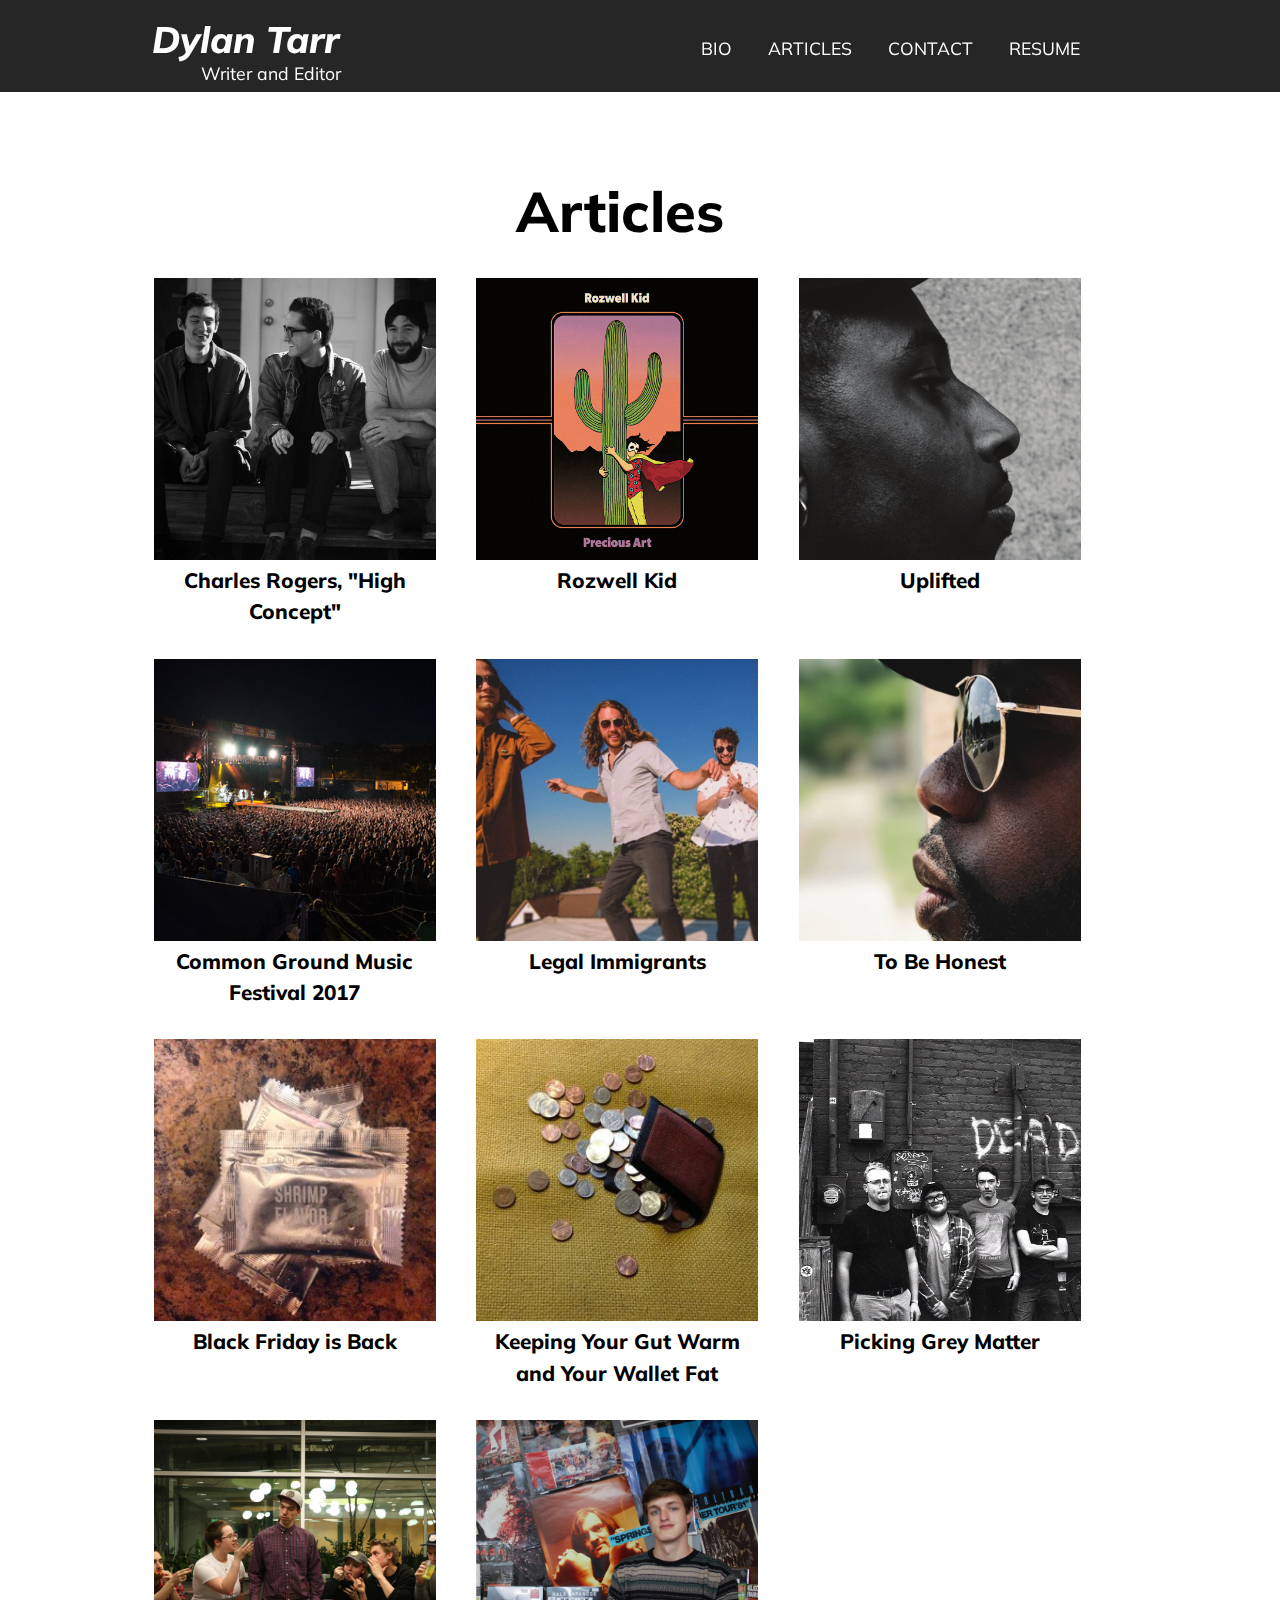
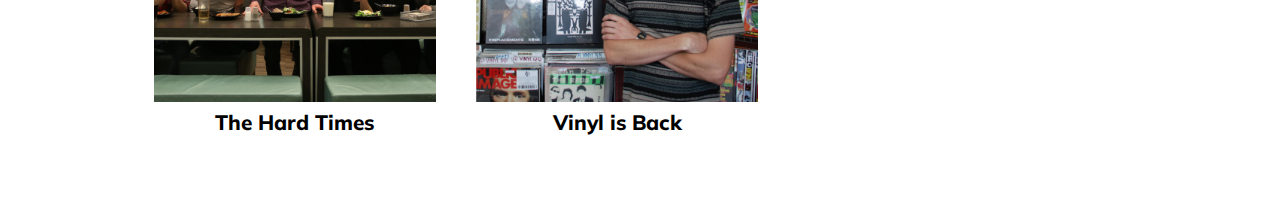
==== dylantarr/index.html @ f25cfcbd "target blanks on article page" ====
<!DOCTYPE html>
<html>
    <head>
        <meta name="viewport" content="width=device-width, initial-scale=1.0, maximum-scale=1.0, minimum-scale=1.0" />
        <title>Dylan Tarr</title>
        <link href="https://fonts.googleapis.com/css?family=Muli:300,300i,400,800,800i" rel="stylesheet"> 
        <link href="./styles/style.css" type="text/css" rel="stylesheet"/>
        <link href="./styles/header.css" type="text/css" rel="stylesheet"/>
    </head>

    <body>
        <!-- HEADER -->
        <header>
            <nav>
                <div class="logo-box">
                    <a href="./index.html" class="logo">Dylan Tarr</a>
                    <a href="./index.html" class="sub-logo">Writer and Editor</a>
                </div>
                <div class="nav-links">
                    <a href="./bio.html">Bio</a>
                    <a href="./index.html">Articles</a>
                    <a href="mailto:dylantarr1251@gmail.com">Contact</a>
                    <a href="./resume.html">Resume</a>
                </div>
            </nav>
        </header>
        <!-- END HEADER -->

        <!-- CONTENT -->
        <section class="articles">
            <h1>Articles</h1>
            <!-- 1 -->
            <div>
                <a href="./charles-rogers-high-concept.html" target="_blank">
                    <figure>
                        <img src="./images/charles-rogers.jpg" alt="Charles Rogers"/>
                        <div class="overlay">
                            <div class="overlay-text">read</div>
                        </div>
                    </figure>
                    <h2>Charles Rogers, "High Concept"</h2>
                </a>
            </div>
            <!-- 2 -->
            <div>
                <a href="http://lansingcitypulse.com/article-15027-Precious-Sounds.html" target="_blank">
                    <figure>
                        <img src="./images/rozwell-kid.jpg" alt="Rozwell Kid"/>
                        <div class="overlay">
                            <div class="overlay-text">read</div>
                        </div>
                    </figure>
                    <h2>Rozwell Kid</h2>
                </a>
            </div>
            <!-- 3 -->
            <div>
                <a href="http://lansingcitypulse.com/article-14981-UPLIFTING.html" target="_blank">
                    <figure>
                        <img src="./images/mikeyy-austin.jpg" alt="Mikeyy Austin"/>
                        <div class="overlay">
                            <div class="overlay-text">read</div>
                        </div>
                    </figure>
                    <h2>Uplifted</h2>
                </a>
            </div>
            <!-- 4 -->
            <div>
                <a href="http://lansingcitypulse.com/article-15033-Common-Ground-Music-Festival-2017-Daily-Blog-Day-3.html" target="_blank">
                    <figure>
                        <img src="./images/common-ground.jpg" alt="Common Ground 2017"/>
                        <div class="overlay">
                            <div class="overlay-text">read</div>
                        </div>
                    </figure>
                    <h2>Common Ground Music Festival 2017</h2>
                </a>
            </div>
            <!-- 5 -->
            <div>
                <a href="http://lansingcitypulse.com/article-15020-The-Legal-Immigrants-Q-&-A.html" target="_blank">
                    <figure>
                        <img src="./images/legal-immigrants.jpg" alt="Legal Immigrants"/>
                        <div class="overlay">
                            <div class="overlay-text">read</div>
                        </div>
                    </figure>
                    <h2>Legal Immigrants</h2>
                </a>
            </div>
            <!-- 6 -->
            <div>
                <a href="http://lansingcitypulse.com/article-15105-To-be-honest.html" target="_blank">
                    <figure>
                        <img src="./images/sareem.jpg" alt="To Be Honest"/>
                        <div class="overlay">
                            <div class="overlay-text">read</div>
                        </div>
                    </figure>
                    <h2>To Be Honest</h2>
                </a>
            </div>
            <!-- 7 -->
            <div>
                <a href="https://myingmag.com/blogging/black-friday-is-back./" target="_blank">
                    <figure>
                        <img src="./images/black-friday.jpg" alt="Black Friday"/>
                        <div class="overlay">
                            <div class="overlay-text">read</div>
                        </div>
                    </figure>
                    <h2>Black Friday is Back</h2>
                </a>
            </div>
            <!-- 8 -->
            <div>
                <a href="http://myingmag.com/blogging/keeping-your-gut-warm-and-your-wallet-fat./" target="_blank">
                    <figure>
                        <img src="./images/fat-wallet.jpg" alt="Wallet"/>
                        <div class="overlay">
                            <div class="overlay-text">read</div>
                        </div>
                    </figure>
                    <h2>Keeping Your Gut Warm and Your Wallet Fat</h2>
                </a>
            </div>
            <div>
                <a href="http://lansingcitypulse.com/article-15170-Picking-Grey-Matter.html" target="_blank">
                    <figure>
                        <img src="./images/grey-matter.jpg" alt="Grey Matter"/>
                        <div class="overlay">
                            <div class="overlay-text">read</div>
                        </div>
                    </figure>
                    <h2>Picking Grey Matter</h2>
                </a>
            </div>
            <!-- 9 -->
            <div>
                <a href="http://thehardtimes.net/music/frontman-vows-bandmate-will-betray-last-dinner-tour./" target="_blank">
                    <figure>
                        <img src="./images/frontman-article.jpg" alt="The Hard Times"/>
                        <div class="overlay">
                            <div class="overlay-text">read</div>
                        </div>
                    </figure>
                    <h2>The Hard Times</h2>
                </a>
            </div>
            <!-- 10 -->
            <!-- 11 -->
            <div>
                <a href="http://myingmag.com/columns/vinyl-is-back-in-a-big-way./" target="_blank">
                    <figure>
                        <img src="./images/vinyl.jpg" alt="Vinyl"/>
                        <div class="overlay">
                            <div class="overlay-text">read</div>
                        </div>
                    </figure>
                    <h2>Vinyl is Back</h2>
                </a>
            </div>
        </section>

    </body>
</html>
---- dylantarr/styles/style.css ----
* {
    margin: 0;
    padding: 0;
}

/* BODY STYLES */
body {
    background-color: #FFF;
    margin: 0 auto;
    width: 100%;
}

h1, h2, a, p {
    font-family: 'Muli', sans-serif;
}

a {
    text-decoration: none;
}
/* END BODY STYLES */

/* SECTION STYLES */
section {
    margin: 11rem auto 1rem;
    width: 100%;
    position: relative;
}

section h1 {
    text-align: center;
    font-size: 3.5em;
    font-weight: 800;
    margin-bottom: 2rem;
    width: 96%;
}

section > div {
    width: 29%;
    float: left;
    color: #fff;
    text-align: center;
    margin-left: 2.5%;
}

section > div:nth-child(3n+2) {
    clear: both;
}

section a {
    text-decoration: none;
    color: black;
    font-size: 1.3em;
    font-weight: bold;
}

section figure {
    position: relative;
    width: 95%;
    text-align: center;
}

section img {
    width: 100%;
}

section h2 {
    text-align: center;
    font-size: 1em;
    font-weight: 800;
    line-height: 1.5em;
    height: 4.5em;
    width: 95%;
    overflow-x: hidden;
    text-overflow: ellipsis;
}

.overlay {
    position: absolute;
    top: 0;
    bottom: 0;
    left: 0;
    right: 0;
    height: 98.5%;
    width: 100%;
    opacity: 0;
    transition: .5s ease;
    background-color: rgba(0, 0, 0, .85);
  }
  
  section a:hover .overlay {
    opacity: 1;
  }
  
  .overlay-text {
    color: white;
    position: absolute;
    top: 50%;
    left: 50%;
    transform: translate(-50%, -50%);
    /* -ms-transform: translate(-50%, -50%); */
    text-transform: uppercase;
  }

/* END SECTION STYLES */

/* ARTICLE TEXT */
.article-content {
    width: 100%;
}
.article-content img {
    width: 100%;
    display: block;
    margin: 0 auto;
    background-size: cover;
}
.article-content p {
    width: 80%;
    line-height: 1.33em;
    font-weight: 300;
    margin-bottom: 1rem;
    margin-left: 8%;
}
/* END ARTICLE TEXT */



/* MEDIA QUERIES */
@media screen and (min-width: 750px) {
    body {
        max-width: 1024px;
    }
}

@media screen and (max-width: 750px) {
    body {
        min-width: 320px;
    }

    section {
        width: 100%;
        margin: 10 0;
        width: 95%;
        display: flex;
        flex-direction: column;
        justify-content: center;
        align-items: center;
    }

    section > div {
        width: 100%;
        max-width: 340px;
        margin-left: 1rem;
    }

    section > div:nth-child(3n+2) {
        clear: none;
    }

    section h2 {
        font-size: .9em;
        text-align: center;
        font-weight: 600;
    }

    .nav-links a:last-child {
        margin-right: 0;
    }

    .article-content h1 {
        font-size: 2em;
    }
}
---- dylantarr/styles/header.css ----
/* HEADER STYLES */
header {
    background-color: rgba(0, 0, 0, .85);
    margin: 0 auto;
    position: fixed;
    width: 100%;
    top: 0;
    left: 0;
    z-index: 5;
    padding-bottom: .5rem;
}

header nav {
    margin: 1rem auto;
    max-width: 1024px;
}

.nav-links a:last-child {
    margin-right: 2rem;
}

nav > div > a {
    color: white;
    opacity: initial;
    cursor: pointer;
    opacity: 100%;
}

.logo-box {
    float: left;
    margin-left: 1.5rem;
}

.logo {
    font-size: 2.3em;
    font-weight: 800;
    font-style: italic;
}

.sub-logo {
    font-size: 1.1em;
    display: block;
    text-align: center; 
    padding-left: 1.6rem;
    width: 100%;
}

.nav-links {
    top: 1.3rem;
    position: relative;
    float: right;
    margin-right: 1.5rem;
}

.nav-links a {
    font-size: 1.1em;
    padding: 2rem 1rem;
    text-transform: uppercase;
}

/* HEADER TRANSITIONS */
nav div, .nav-links, .nav-links a {
    transition: .5s;
    transition-delay: .1s;
    transform: translateZ(0);
}
nav:hover div, .nav-links:hover a {
    opacity: .25;
    transition: .3s;
    transform: translateZ(0);
}

nav div:hover, .nav-links a:hover {
    opacity: 1;
    transition: .3s;
    transform: translateZ(0);
}
/* END HEADER STYLES */

/* MEDIA QUERIES */
@media screen and (max-width: 750px) {
    header {
        padding-bottom: 2rem;
        text-align: center;
    }

    .logo-box, .nav-links {
        width: 100%;
        text-align: center;
        margin: .3rem auto 0;
    }

    .logo {
        font-size: 1.7em;
    }

    .sub-logo {
        width: 100%;
        padding: 0;
    }

    .sub-logo, .nav-links {
        font-size: .9em;
    }

    .nav-links {
        margin: 0;
    }

    .nav-links a {
        padding-top: 0;
        padding-bottom: 0;
        line-height: 2em;
    }
}
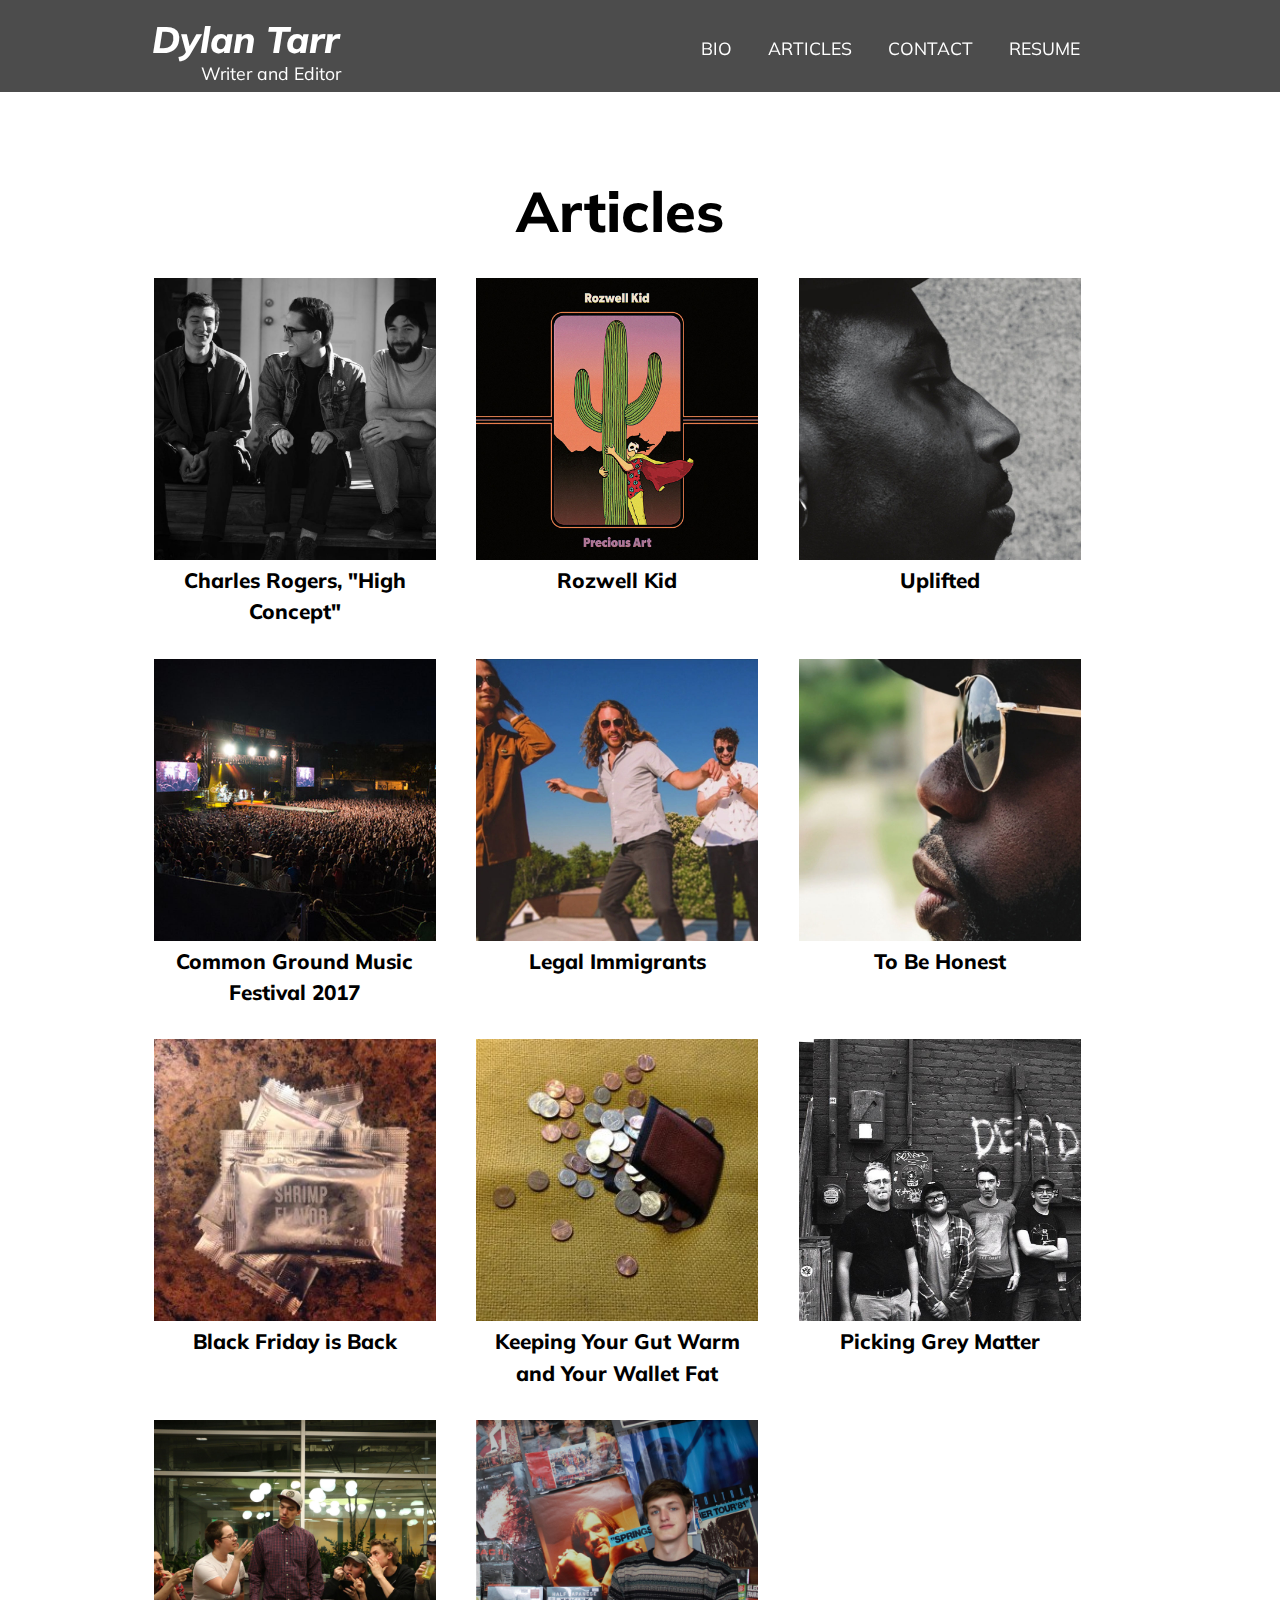
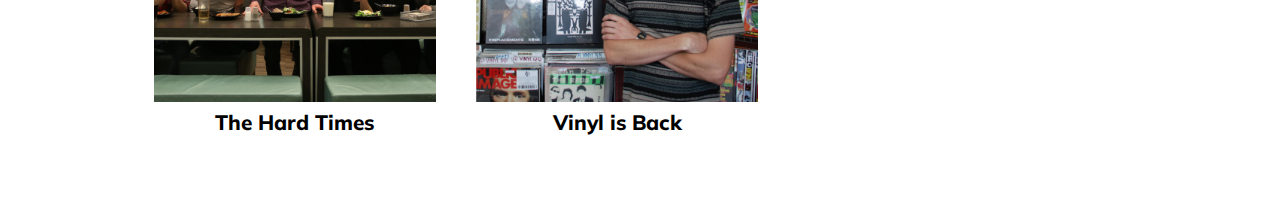
==== commit 0a31998e: "fixed charles rogers thumbnail issue on articles.html" ====
--- a/dylantarr/index.html
+++ b/dylantarr/index.html
@@ -2,8 +2,8 @@
 <html>
     <head>
         <meta name="viewport" content="width=device-width, initial-scale=1.0, maximum-scale=1.0, minimum-scale=1.0" />
-        <title>Dylan Tarr</title>
-        <link href="https://fonts.googleapis.com/css?family=Muli:300,300i,400,800,800i" rel="stylesheet"> 
+        <title>Articles - Dylan Tarr</title>
+        <link href="https://fonts.googleapis.com/css?family=Muli:300,300i,400,800,800i" rel="stylesheet">
         <link href="./styles/style.css" type="text/css" rel="stylesheet"/>
         <link href="./styles/header.css" type="text/css" rel="stylesheet"/>
     </head>
@@ -19,7 +19,7 @@
                 <div class="nav-links">
                     <a href="./bio.html">Bio</a>
                     <a href="./index.html">Articles</a>
-                    <a href="mailto:dylantarr1251@gmail.com">Contact</a>
+                    <a href="./contact.html">Contact</a>
                     <a href="./resume.html">Resume</a>
                 </div>
             </nav>
@@ -33,7 +33,7 @@
             <div>
                 <a href="./charles-rogers-high-concept.html" target="_blank">
                     <figure>
-                        <img src="./images/charles-rogers.jpg" alt="Charles Rogers"/>
+                        <img src="./images/charles-rogers-thumbnail.jpg" alt="Charles Rogers"/>
                         <div class="overlay">
                             <div class="overlay-text">read</div>
                         </div>
@@ -164,4 +164,4 @@
         </section>
 
     </body>
-</html>+</html>
--- a/dylantarr/styles/style.css
+++ b/dylantarr/styles/style.css
@@ -84,13 +84,13 @@
     width: 100%;
     opacity: 0;
     transition: .5s ease;
-    background-color: rgba(0, 0, 0, .85);
+    background-color: rgba(0, 0, 0, .7);
   }
-  
+
   section a:hover .overlay {
     opacity: 1;
   }
-  
+
   .overlay-text {
     color: white;
     position: absolute;
@@ -103,25 +103,15 @@
 
 /* END SECTION STYLES */
 
-/* ARTICLE TEXT */
-.article-content {
+/* CONTACT TEXT */
+.contact-text {
+    color: black;
+    text-align: center;
     width: 100%;
+    font-size: 1.5em;
+    margin: 4rem 0 0 -1rem;
 }
-.article-content img {
-    width: 100%;
-    display: block;
-    margin: 0 auto;
-    background-size: cover;
-}
-.article-content p {
-    width: 80%;
-    line-height: 1.33em;
-    font-weight: 300;
-    margin-bottom: 1rem;
-    margin-left: 8%;
-}
-/* END ARTICLE TEXT */
-
+/* END CONTACT TEXT */
 
 
 /* MEDIA QUERIES */
@@ -165,8 +155,4 @@
     .nav-links a:last-child {
         margin-right: 0;
     }
-
-    .article-content h1 {
-        font-size: 2em;
-    }
-}+}
--- a/dylantarr/styles/header.css
+++ b/dylantarr/styles/header.css
@@ -1,6 +1,6 @@
 /* HEADER STYLES */
 header {
-    background-color: rgba(0, 0, 0, .85);
+    background-color: rgba(0, 0, 0, .7);
     margin: 0 auto;
     position: fixed;
     width: 100%;
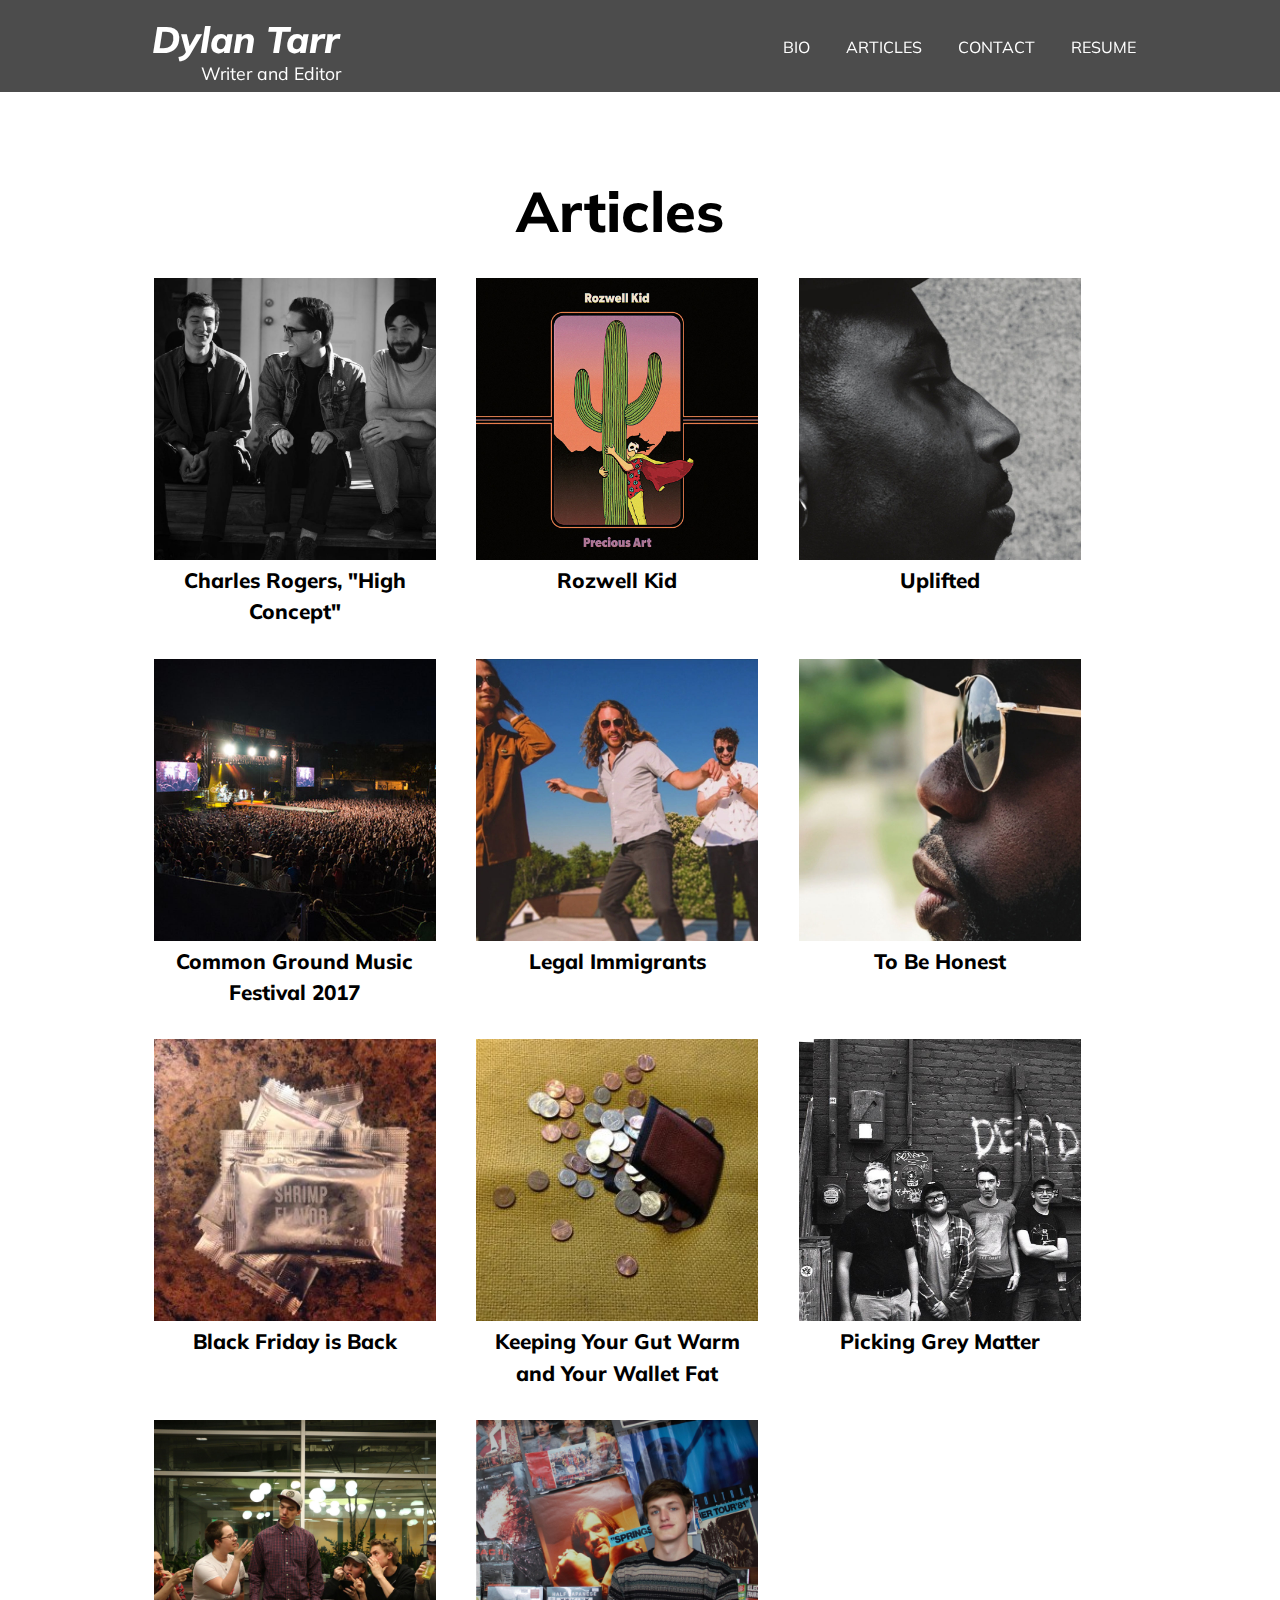
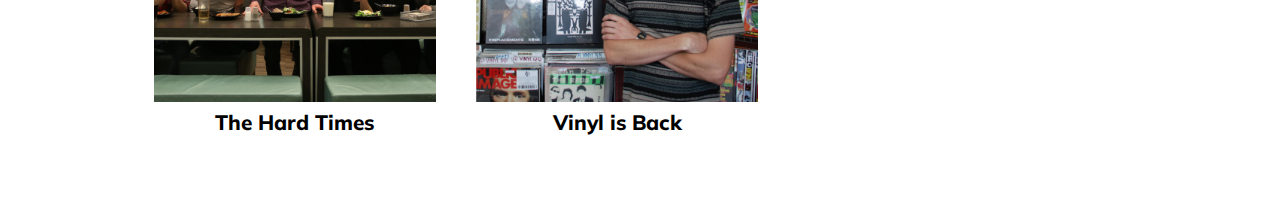
==== commit f0633b0e: "changed header stuff for index.html and header.css; made it a list" ====
--- a/dylantarr/index.html
+++ b/dylantarr/index.html
@@ -17,10 +17,12 @@
                     <a href="./index.html" class="sub-logo">Writer and Editor</a>
                 </div>
                 <div class="nav-links">
-                    <a href="./bio.html">Bio</a>
-                    <a href="./index.html">Articles</a>
-                    <a href="./contact.html">Contact</a>
-                    <a href="./resume.html">Resume</a>
+                  <ul>
+                    <li><a href="./bio.html">Bio</a></li>
+                    <li><a href="./index.html">Articles</a></li>
+                    <li><a href="./contact.html">Contact</a></li>
+                    <li><a href="./resume.html">Resume</a></li>
+                  </ul>
                 </div>
             </nav>
         </header>
--- a/dylantarr/styles/style.css
+++ b/dylantarr/styles/style.css
@@ -151,8 +151,4 @@
         text-align: center;
         font-weight: 600;
     }
-
-    .nav-links a:last-child {
-        margin-right: 0;
-    }
 }
--- a/dylantarr/styles/header.css
+++ b/dylantarr/styles/header.css
@@ -15,15 +15,41 @@
     max-width: 1024px;
 }
 
-.nav-links a:last-child {
-    margin-right: 2rem;
+nav a {
+  color: white;
 }
 
-nav > div > a {
-    color: white;
-    opacity: initial;
-    cursor: pointer;
-    opacity: 100%;
+.nav-links {
+  cursor: pointer;
+}
+
+.nav-links ul {
+  float: right;
+  text-transform: uppercase;
+  list-style-type: none;
+}
+
+.nav-links li {
+  display: inline;
+}
+
+.nav-links li {
+  color: white;
+  position: relative;
+  font-size: 1em;
+  display: inline-block;
+}
+
+.nav-links a {
+  width: 100%;
+  height: 100%;
+  padding: 1.3rem 0;
+  display: block;
+  text-align: center;
+}
+
+.nav-links a:last-child {
+  margin-right: 2rem;
 }
 
 .logo-box {
@@ -40,37 +66,24 @@
 .sub-logo {
     font-size: 1.1em;
     display: block;
-    text-align: center; 
+    text-align: center;
     padding-left: 1.6rem;
     width: 100%;
 }
 
-.nav-links {
-    top: 1.3rem;
-    position: relative;
-    float: right;
-    margin-right: 1.5rem;
-}
-
-.nav-links a {
-    font-size: 1.1em;
-    padding: 2rem 1rem;
-    text-transform: uppercase;
-}
-
 /* HEADER TRANSITIONS */
-nav div, .nav-links, .nav-links a {
+nav div, .nav-links, .nav-links li {
     transition: .5s;
     transition-delay: .1s;
     transform: translateZ(0);
 }
-nav:hover div, .nav-links:hover a {
+nav:hover div, .nav-links:hover li {
     opacity: .25;
     transition: .3s;
     transform: translateZ(0);
 }
 
-nav div:hover, .nav-links a:hover {
+nav div:hover, .nav-links li:hover {
     opacity: 1;
     transition: .3s;
     transform: translateZ(0);
@@ -85,8 +98,7 @@
     }
 
     .logo-box, .nav-links {
-        width: 100%;
-        text-align: center;
+        /*width: 100%;*/
         margin: .3rem auto 0;
     }
 
@@ -105,6 +117,8 @@
 
     .nav-links {
         margin: 0;
+        float: right;
+        display: inline-block;
     }
 
     .nav-links a {
@@ -112,4 +126,4 @@
         padding-bottom: 0;
         line-height: 2em;
     }
-}+}
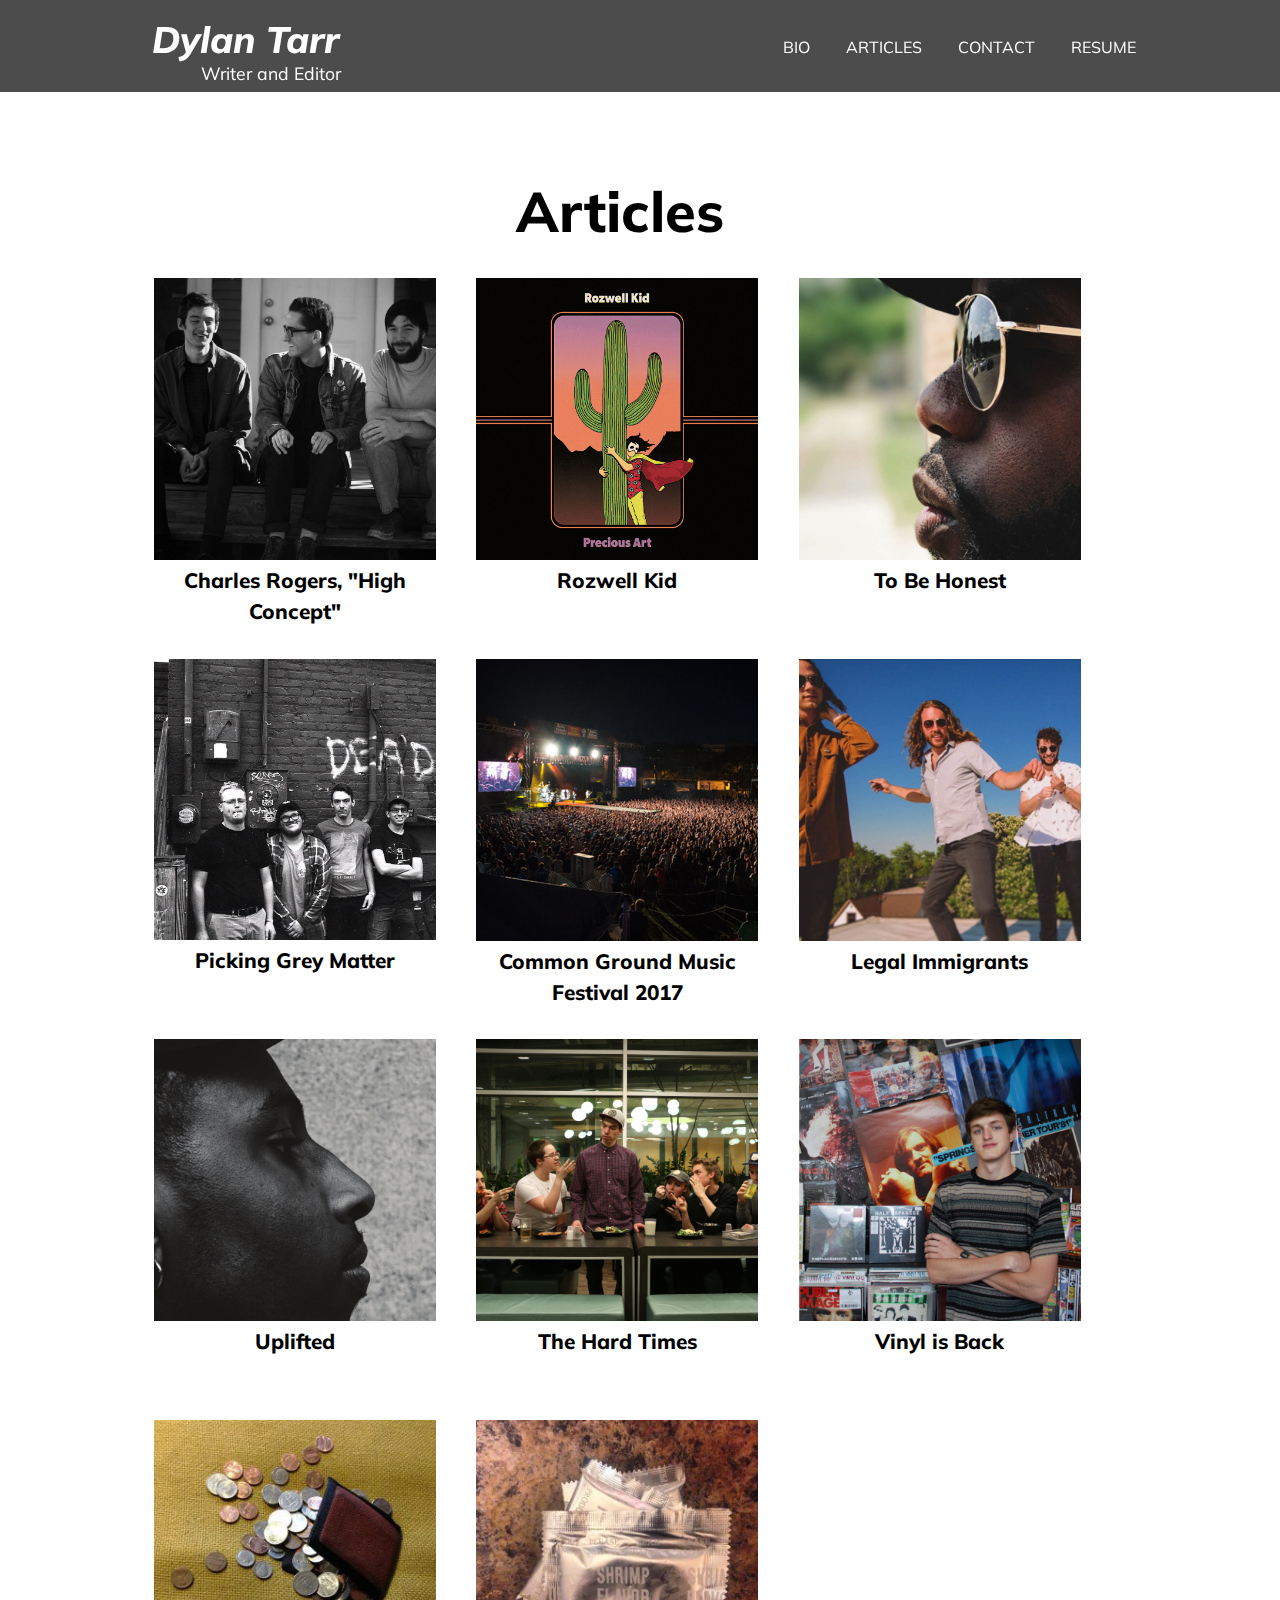
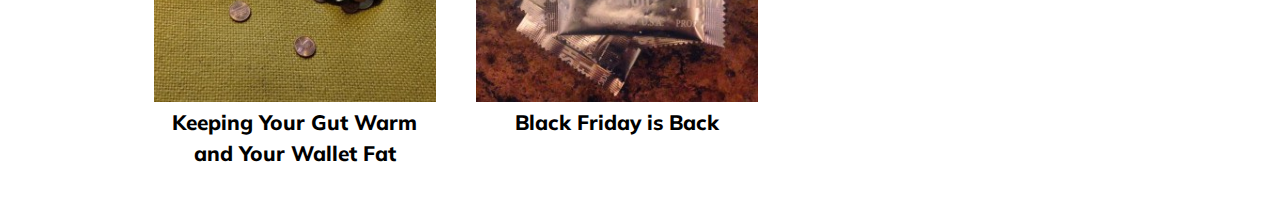
==== commit c8bacad6: "re-ordered articles on index.html" ====
--- a/dylantarr/index.html
+++ b/dylantarr/index.html
@@ -17,7 +17,13 @@
                     <a href="./index.html" class="sub-logo">Writer and Editor</a>
                 </div>
                 <div class="nav-links">
-                  <ul>
+                  <label for="show-menu" class="show-menu">
+                    <div></div>
+                    <div></div>
+                    <div></div>
+                  </label>
+                  <input id="show-menu" role="button" type="checkbox">
+                  <ul id="menu">
                     <li><a href="./bio.html">Bio</a></li>
                     <li><a href="./index.html">Articles</a></li>
                     <li><a href="./contact.html">Contact</a></li>
@@ -31,7 +37,6 @@
         <!-- CONTENT -->
         <section class="articles">
             <h1>Articles</h1>
-            <!-- 1 -->
             <div>
                 <a href="./charles-rogers-high-concept.html" target="_blank">
                     <figure>
@@ -43,7 +48,6 @@
                     <h2>Charles Rogers, "High Concept"</h2>
                 </a>
             </div>
-            <!-- 2 -->
             <div>
                 <a href="http://lansingcitypulse.com/article-15027-Precious-Sounds.html" target="_blank">
                     <figure>
@@ -55,43 +59,6 @@
                     <h2>Rozwell Kid</h2>
                 </a>
             </div>
-            <!-- 3 -->
-            <div>
-                <a href="http://lansingcitypulse.com/article-14981-UPLIFTING.html" target="_blank">
-                    <figure>
-                        <img src="./images/mikeyy-austin.jpg" alt="Mikeyy Austin"/>
-                        <div class="overlay">
-                            <div class="overlay-text">read</div>
-                        </div>
-                    </figure>
-                    <h2>Uplifted</h2>
-                </a>
-            </div>
-            <!-- 4 -->
-            <div>
-                <a href="http://lansingcitypulse.com/article-15033-Common-Ground-Music-Festival-2017-Daily-Blog-Day-3.html" target="_blank">
-                    <figure>
-                        <img src="./images/common-ground.jpg" alt="Common Ground 2017"/>
-                        <div class="overlay">
-                            <div class="overlay-text">read</div>
-                        </div>
-                    </figure>
-                    <h2>Common Ground Music Festival 2017</h2>
-                </a>
-            </div>
-            <!-- 5 -->
-            <div>
-                <a href="http://lansingcitypulse.com/article-15020-The-Legal-Immigrants-Q-&-A.html" target="_blank">
-                    <figure>
-                        <img src="./images/legal-immigrants.jpg" alt="Legal Immigrants"/>
-                        <div class="overlay">
-                            <div class="overlay-text">read</div>
-                        </div>
-                    </figure>
-                    <h2>Legal Immigrants</h2>
-                </a>
-            </div>
-            <!-- 6 -->
             <div>
                 <a href="http://lansingcitypulse.com/article-15105-To-be-honest.html" target="_blank">
                     <figure>
@@ -101,30 +68,6 @@
                         </div>
                     </figure>
                     <h2>To Be Honest</h2>
-                </a>
-            </div>
-            <!-- 7 -->
-            <div>
-                <a href="https://myingmag.com/blogging/black-friday-is-back./" target="_blank">
-                    <figure>
-                        <img src="./images/black-friday.jpg" alt="Black Friday"/>
-                        <div class="overlay">
-                            <div class="overlay-text">read</div>
-                        </div>
-                    </figure>
-                    <h2>Black Friday is Back</h2>
-                </a>
-            </div>
-            <!-- 8 -->
-            <div>
-                <a href="http://myingmag.com/blogging/keeping-your-gut-warm-and-your-wallet-fat./" target="_blank">
-                    <figure>
-                        <img src="./images/fat-wallet.jpg" alt="Wallet"/>
-                        <div class="overlay">
-                            <div class="overlay-text">read</div>
-                        </div>
-                    </figure>
-                    <h2>Keeping Your Gut Warm and Your Wallet Fat</h2>
                 </a>
             </div>
             <div>
@@ -138,7 +81,39 @@
                     <h2>Picking Grey Matter</h2>
                 </a>
             </div>
-            <!-- 9 -->
+            <div>
+                <a href="http://lansingcitypulse.com/article-15033-Common-Ground-Music-Festival-2017-Daily-Blog-Day-3.html" target="_blank">
+                    <figure>
+                        <img src="./images/common-ground.jpg" alt="Common Ground 2017"/>
+                        <div class="overlay">
+                            <div class="overlay-text">read</div>
+                        </div>
+                    </figure>
+                    <h2>Common Ground Music Festival 2017</h2>
+                </a>
+            </div>
+            <div>
+                <a href="http://lansingcitypulse.com/article-15020-The-Legal-Immigrants-Q-&-A.html" target="_blank">
+                    <figure>
+                        <img src="./images/legal-immigrants.jpg" alt="Legal Immigrants"/>
+                        <div class="overlay">
+                            <div class="overlay-text">read</div>
+                        </div>
+                    </figure>
+                    <h2>Legal Immigrants</h2>
+                </a>
+            </div>
+            <div>
+                <a href="http://lansingcitypulse.com/article-14981-UPLIFTING.html" target="_blank">
+                    <figure>
+                        <img src="./images/mikeyy-austin.jpg" alt="Mikeyy Austin"/>
+                        <div class="overlay">
+                            <div class="overlay-text">read</div>
+                        </div>
+                    </figure>
+                    <h2>Uplifted</h2>
+                </a>
+            </div>
             <div>
                 <a href="http://thehardtimes.net/music/frontman-vows-bandmate-will-betray-last-dinner-tour./" target="_blank">
                     <figure>
@@ -150,8 +125,6 @@
                     <h2>The Hard Times</h2>
                 </a>
             </div>
-            <!-- 10 -->
-            <!-- 11 -->
             <div>
                 <a href="http://myingmag.com/columns/vinyl-is-back-in-a-big-way./" target="_blank">
                     <figure>
@@ -163,6 +136,28 @@
                     <h2>Vinyl is Back</h2>
                 </a>
             </div>
+            <div>
+                <a href="http://myingmag.com/blogging/keeping-your-gut-warm-and-your-wallet-fat./" target="_blank">
+                    <figure>
+                        <img src="./images/fat-wallet.jpg" alt="Wallet"/>
+                        <div class="overlay">
+                            <div class="overlay-text">read</div>
+                        </div>
+                    </figure>
+                    <h2>Keeping Your Gut Warm and Your Wallet Fat</h2>
+                </a>
+            </div>
+            <div>
+                <a href="https://myingmag.com/blogging/black-friday-is-back./" target="_blank">
+                    <figure>
+                        <img src="./images/black-friday.jpg" alt="Black Friday"/>
+                        <div class="overlay">
+                            <div class="overlay-text">read</div>
+                        </div>
+                    </figure>
+                    <h2>Black Friday is Back</h2>
+                </a>
+            </div>
         </section>
 
     </body>
--- a/dylantarr/styles/style.css
+++ b/dylantarr/styles/style.css
@@ -10,7 +10,7 @@
     width: 100%;
 }
 
-h1, h2, a, p {
+h1, h2, a, p, .menu {
     font-family: 'Muli', sans-serif;
 }
 
--- a/dylantarr/styles/header.css
+++ b/dylantarr/styles/header.css
@@ -17,6 +17,19 @@
 
 nav a {
   color: white;
+}
+
+.show-menu {
+  display: none;
+  color: white;
+  text-transform: uppercase;
+  font-family: 'Muli', sans-serif;
+  font-weight: 300;
+  float: right;
+}
+
+input[type=checkbox] {
+  display: none;
 }
 
 .nav-links {
@@ -42,7 +55,6 @@
 
 .nav-links a {
   width: 100%;
-  height: 100%;
   padding: 1.3rem 0;
   display: block;
   text-align: center;
@@ -93,37 +105,77 @@
 /* MEDIA QUERIES */
 @media screen and (max-width: 750px) {
     header {
-        padding-bottom: 2rem;
-        text-align: center;
+      padding-bottom: 2rem;
+      /*text-align: center;*/
+      padding: 0;
     }
 
-    .logo-box, .nav-links {
-        /*width: 100%;*/
-        margin: .3rem auto 0;
+    .logo-box {
+      margin: 0 0 1rem 1rem;
+      display: inline-block;
+      padding: 0 0 ;
     }
 
     .logo {
-        font-size: 1.7em;
+      font-size: 1.7em;
     }
 
     .sub-logo {
-        width: 100%;
-        padding: 0;
+      /*width: 100%;*/
+      padding: 0;
     }
 
     .sub-logo, .nav-links {
-        font-size: .9em;
+      font-size: .9em;
     }
 
     .nav-links {
-        margin: 0;
-        float: right;
-        display: inline-block;
+      display: inline;
     }
 
-    .nav-links a {
-        padding-top: 0;
-        padding-bottom: 0;
-        line-height: 2em;
+    .show-menu {
+      margin: .5rem .5rem;
+      padding: .6rem 1rem;
+      display: inline-block;
+      /*width: 20%;*/
+    }
+
+    .show-menu div {
+      width: 25px;
+      height: 2px;
+      background-color: white;
+      margin: 3px 0;
+    }
+
+    #menu {
+      width: 100%;
+    }
+
+    #menu li {
+      display: block;
+      text-align: right;
+    }
+
+    input[type=checkbox] ~ #menu {
+      visibility: hidden; /* hides sub-menu */
+      /*display: block;*/
+      opacity: 0;
+      height: 0;
+      transition: all .5s ease 0s, visibility .5s linear 0s;
+    }
+
+    input[type=checkbox]:checked ~ #menu {
+      visibility: visible; /* shows sub-menu */
+      opacity: 1;
+      transition-delay: 0s;
+      height: 275px;
+      display: inline-block;
+      text-align: center;
+    }
+
+    /* remove header transition */
+    nav:hover div, .nav-links:hover li,
+    nav div:hover, .nav-links li:hover {
+        opacity: 1;
     }
 }
